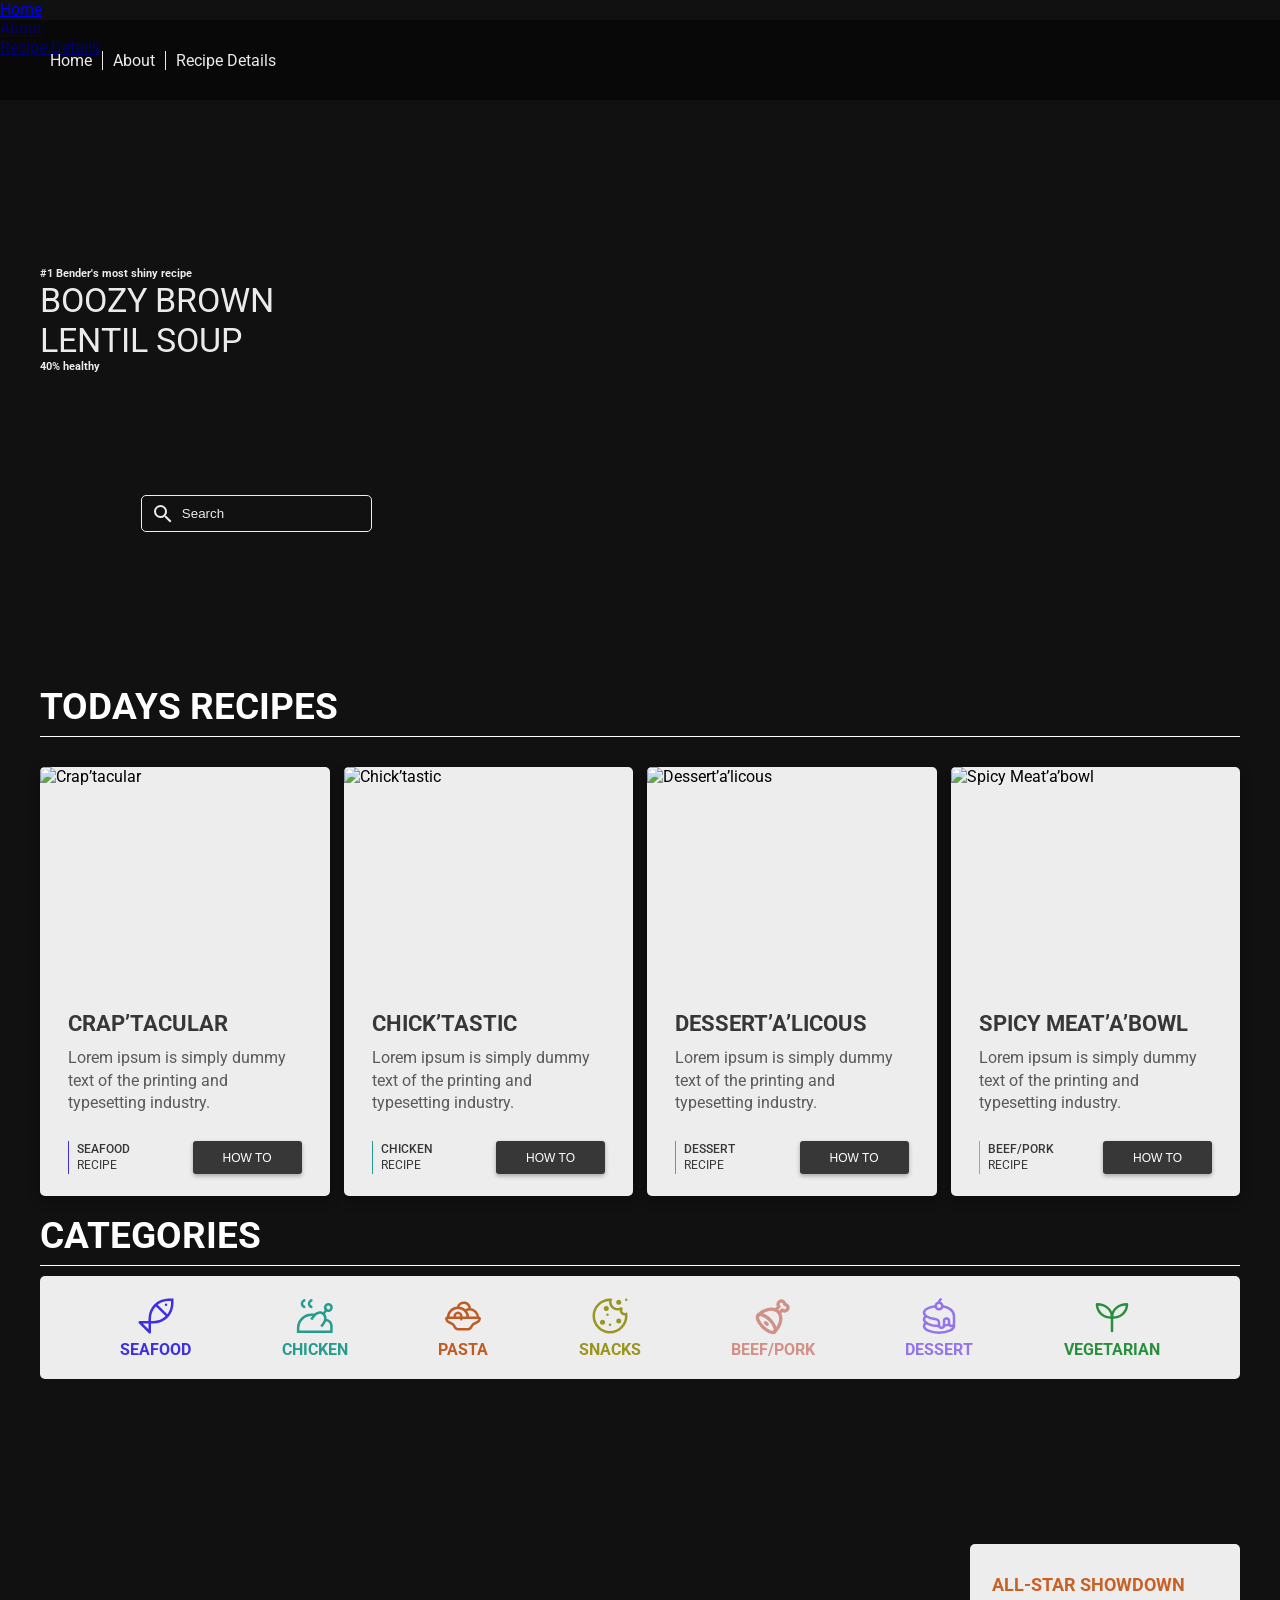
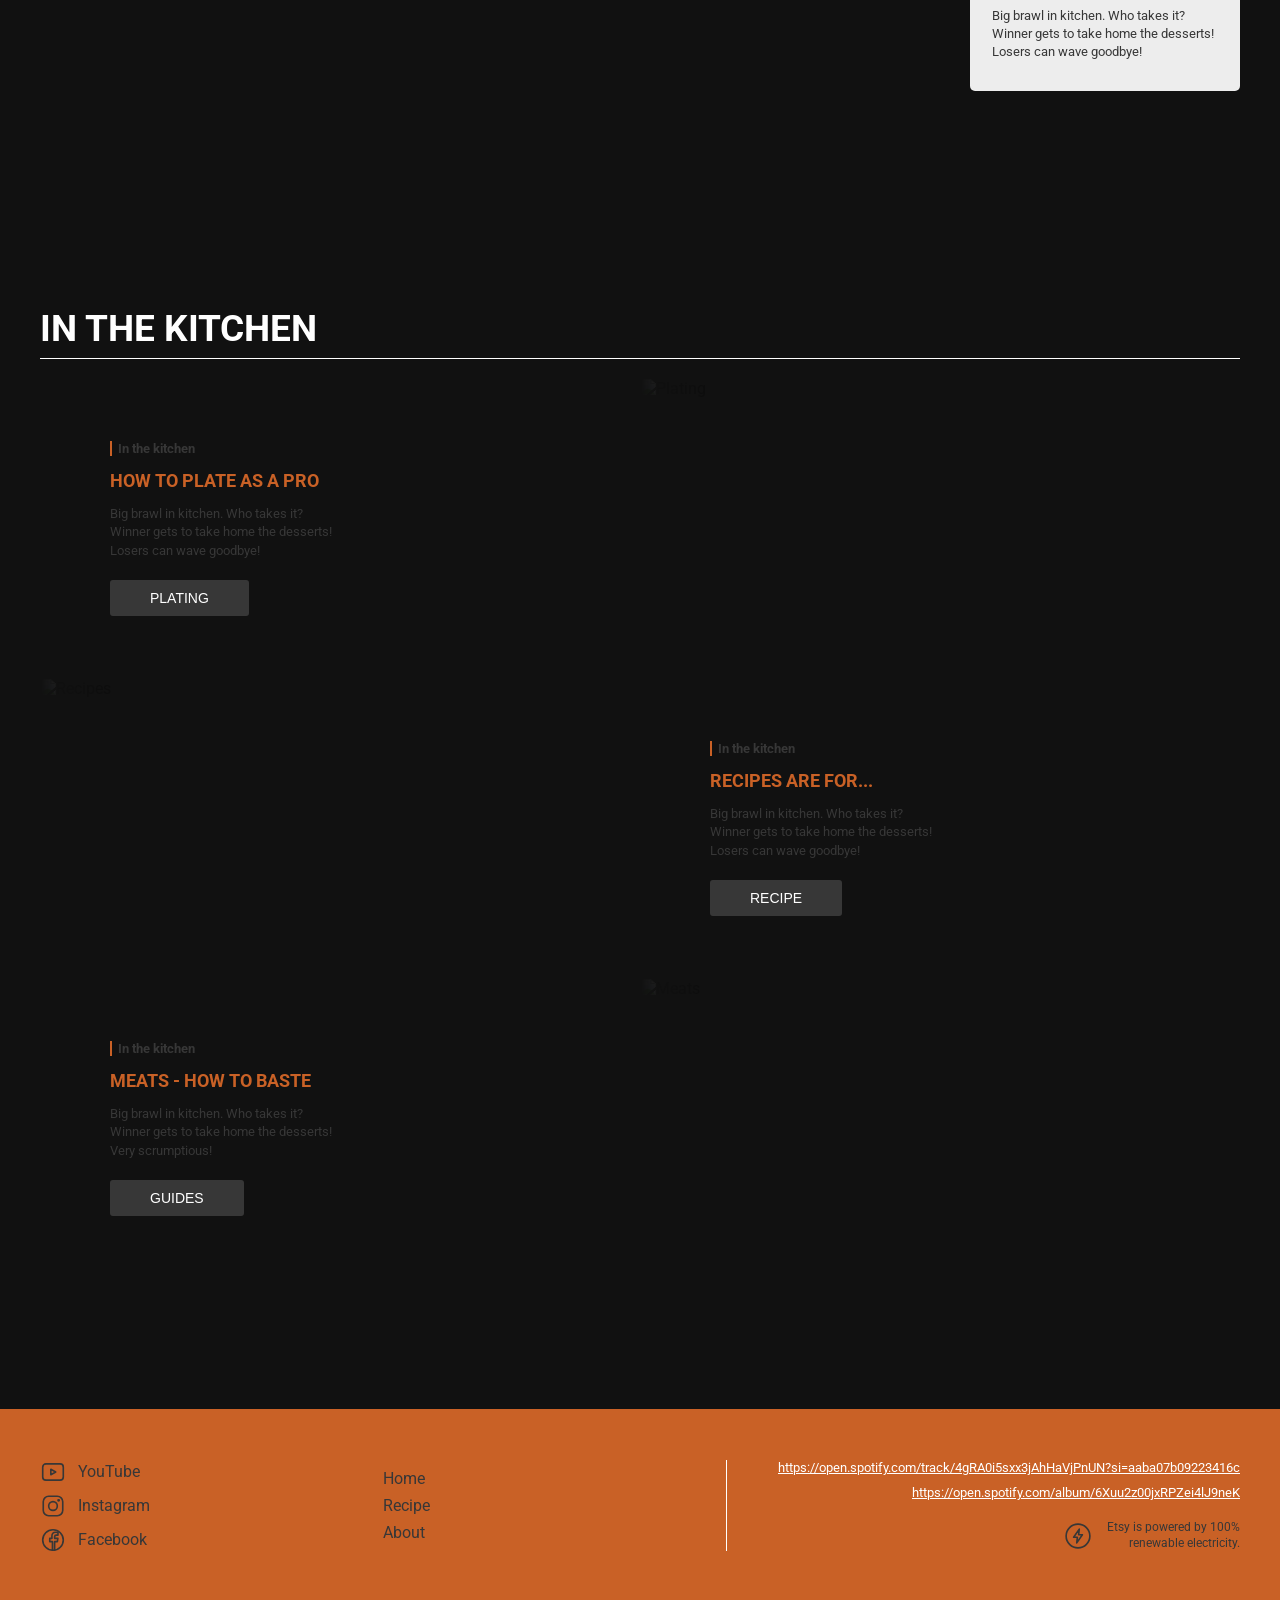
==== index222.html @ 5c8c4ebc "Initial commit" ====
<!doctype html>
<html lang="en">

<head>
  <meta charset="UTF-8" />
  <meta name="viewport" content="width=device-width, initial-scale=1.0" />
  <title>Recipes</title>
  <link rel="stylesheet" href="css/style.css" />
</head>

<body>
  <div class="container">
    <!-- Navigation -->
    <nav class="navigation">
      <div class="menu-container">
        <ul>
          <li><a href="/" class="menu-item">Home</a></li>
          <li><a href="#" class="menu-item">About</a></li>
          <li><a href="recipe-details.html" class="menu-item">Recipe Details</a></li>
        </ul>
      </div>
      <div class="hamburger-menu">
        <span class="iconify"data-icon="fa-solid:bars" ></span>
      </div>
    </nav>
    <div class="mobile-menu">
      <ul>
        <li><a href="/" class="menu-item">Home</a></li>
        <li><a href="#" class="menu-item">About</a></li>
        <li><a href="recipe-details.html" class="menu-item">Recipe Details</a></li>
      </ul>
    </div>

    <!-- Hero -->
    <section class="hero">
      <div class="hero-container">
        <div class="hero-text">
          <h6>#1 Bender's most shiny recipe</h6>
          <h4>Boozy brown</h4>
          <h4>Lentil Soup</h4>
          <h6>40% healthy</h6>
        </div>
        <div class="hero-search">
          <div class="search-box">
            <span class="search-icon">
              <svg xmlns="http://www.w3.org/2000/svg" width="1em" height="1em" viewBox="0 0 24 24">
                <path d="M0 0h24v24H0z" fill="none" />
                <path fill="currentColor"
                  d="M9.5 3A6.5 6.5 0 0 1 16 9.5c0 1.61-.59 3.09-1.56 4.23l.27.27h.79l5 5l-1.5 1.5l-5-5v-.79l-.27-.27A6.52 6.52 0 0 1 9.5 16A6.5 6.5 0 0 1 3 9.5A6.5 6.5 0 0 1 9.5 3m0 2C7 5 5 7 5 9.5S7 14 9.5 14S14 12 14 9.5S12 5 9.5 5" />
              </svg>
            </span>
            <input type="text" class="search-input" placeholder="Search" />
          </div>
        </div>
      </div>
    </section>

    <!-- Today's recipes -->
    <section class="todays-recipes">
      <div class="todays_recipes_headline">Todays Recipes</div>
      <div class="todays_recipes_content">

        <div class="todays_recipes_content_block">
          <div class="todays_recipes_content_block_image">
            <img src="https://picsum.photos/id/1080/600/440" alt="Crap’tacular" />
          </div>
          <div class="todays_recipes_content_block_text">
            <div class="todays_recipes_content_block_text_top">
              <h5>Crap’tacular</h5>
              <p>Lorem ipsum is simply dummy text of the printing and typesetting industry.</p>
            </div>
            <div data-category="Seafood" class="todays_recipes_content_bottom_area">
              <div class="todays_recipes_content_bottom_area_left">
                <p data-category="Seafood">Seafood</p>
                <p>Recipe</p>
              </div>
              <div class="todays_recipes_content_bottom_area_right">
                <button><a href="#">How to</a></button>
              </div>
            </div>
          </div>
        </div>

        <div class="todays_recipes_content_block">
          <div class="todays_recipes_content_block_image">
            <img src="https://picsum.photos/id/292/600/440" alt="Chick’tastic" />
          </div>
          <div class="todays_recipes_content_block_text">
            <div class="todays_recipes_content_block_text_top">
              <h5>Chick’tastic</h5>
              <p>Lorem ipsum is simply dummy text of the printing and typesetting industry.</p>
            </div>
            <div data-category="Chicken" class="todays_recipes_content_bottom_area">
              <div class="todays_recipes_content_bottom_area_left">
                <p data-category="Chicken">Chicken</p>
                <p>Recipe</p>
              </div>
              <div class="todays_recipes_content_bottom_area_right">
                <button><a href="#">How to</a></button>
              </div>
            </div>
          </div>
        </div><div class="todays_recipes_content_block">
          <div class="todays_recipes_content_block_image">
            <img src="https://picsum.photos/id/312/600/440" alt="Dessert’a’licous" />
          </div>
          <div class="todays_recipes_content_block_text">
            <div class="todays_recipes_content_block_text_top">
              <h5>Dessert’a’licous</h5>
              <p>Lorem ipsum is simply dummy text of the printing and typesetting industry.</p>
            </div>
            <div data-category="Dessert" class="todays_recipes_content_bottom_area">
              <div class="todays_recipes_content_bottom_area_left">
                <p data-category="Dessert">Dessert</p>
                <p>Recipe</p>
              </div>
              <div class="todays_recipes_content_bottom_area_right">
                <button><a href="#">How to</a></button>
              </div>
            </div>
          </div>
        </div>

        <div class="todays_recipes_content_block">
          <div class="todays_recipes_content_block_image">
            <img src="https://picsum.photos/id/493/600/440" alt="Spicy Meat’a’bowl" />
          </div>
          <div class="todays_recipes_content_block_text">
            <div class="todays_recipes_content_block_text_top">
              <h5>Spicy Meat’a’bowl</h5>
              <p>Lorem ipsum is simply dummy text of the printing and typesetting industry.</p>
            </div>
            <div data-category="Beef/pork" class="todays_recipes_content_bottom_area">
              <div class="todays_recipes_content_bottom_area_left">
                <p data-category="Beef/pork">Beef/pork</p>
                <p>Recipe</p>
              </div>
              <div class="todays_recipes_content_bottom_area_right">
                <button><a href="#">How to</a></button>
              </div>
            </div>
          </div>
        </div>

      </div>
    </section>

    <!-- Categories section -->
    <section class="categories">
      <div class="todays_recipes_headline">Categories</div>
      <div class="categories_content">

        <div class="categories_content_block">
          <span data-category="Seafood" class="iconify">
            <svg xmlns="http://www.w3.org/2000/svg" width="1em" height="1em" viewBox="0 0 32 32">
              <path d="M0 0h32v32H0z" fill="none" />
              <circle cx="24" cy="7" r="1" fill="currentColor" />
              <path fill="currentColor"
                d="M26 2a16.02 16.02 0 0 0-16 16v2H3a1 1 0 0 0-.707 1.707l8 8A1 1 0 0 0 12 29v-7h2A16.02 16.02 0 0 0 30 6V2ZM10 26.586L5.414 22H10ZM12 20v-2a13.94 13.94 0 0 1 3.908-9.678l7.77 7.77A13.94 13.94 0 0 1 14 20ZM28 6a13.9 13.9 0 0 1-2.98 8.606L17.395 6.98A13.9 13.9 0 0 1 26 4h2Z" />
            </svg>
          </span>
          <p data-category="Seafood">Seafood</p>
        </div>

        <div class="categories_content_block">
          <span data-category="Chicken" class="iconify">
            <svg xmlns="http://www.w3.org/2000/svg" width="1em" height="1em" viewBox="0 0 24 24">
              <path d="M0 0h24v24H0z" fill="none" />
              <g fill="none" stroke="currentColor" stroke-width="1.5">
                <path stroke-linecap="square" d="M18.123 7.08a1.911 1.911 0 1 0 3.8-.408a1.911 1.911 0 1 0-3.8.408" />
                <path d="M18.154 14.337a3.707 3.707 0 0 1 3.707 3.707v3.347H1.873v-2.087a8 8 0 0 1 8-8h1.957" />
                <path stroke-linecap="square"
                  d="m10.198 13.496l1.235-1.615c1.392-1.902 3.833-2.482 5.454-1.296c1.62 1.185 1.806 3.688.415 5.59l-1.097 1.558m2.643-9.378l-1.756 2.298" />
                <path d="M6.161 6.608a2 2 0 1 1 0-4m4.264 4a2 2 0 0 1 0-4" />
              </g>
            </svg>
          </span>
          <p data-category="Chicken">Chicken</p>
        </div><div class="categories_content_block">
          <span data-category="Pasta" class="iconify">
            <svg xmlns="http://www.w3.org/2000/svg" width="1em" height="1em" viewBox="0 0 24 24">
              <path d="M0 0h24v24H0z" fill="none" />
              <g fill="none" stroke="currentColor" stroke-linecap="round" stroke-linejoin="round" stroke-width="1.5">
                <path
                  d="M21.292 13H2.708c-1.52 0-.224 2.238.461 2.581l2.361 1.181c.236.119.354.178.452.264c.878.776 1.038 2.143 2.148 2.737c.442.237.965.237 2.012.237h3.716c1.047 0 1.57 0 2.012-.237c1.11-.594 1.27-1.961 2.148-2.737c.098-.086.216-.145.452-.264l2.36-1.181c.686-.343 1.981-2.581.462-2.581" />
                <path d="M15 13a6 6 0 0 0-12 0" />
                <path
                  d="M21 13c0-2.761-2.225-5-4.97-5c-.924 0-1.789.254-2.53.696M7 12.222C7 10.995 7.895 10 9 10s2 .995 2 2.222V14M9 6.556c.431-1.766 2.328-2.874 4.237-2.475c1.909.4 3.106 2.154 2.675 3.919" />
              </g>
            </svg>
          </span>
          <p data-category="Pasta">Pasta</p>
        </div>

        <div class="categories_content_block">
          <span data-category="Snacks" class="iconify">
            <svg xmlns="http://www.w3.org/2000/svg" width="1em" height="1em" viewBox="0 0 32 32">
              <path d="M0 0h32v32H0z" fill="none" />
              <circle cx="10" cy="21" r="2" fill="currentColor" />
              <circle cx="23" cy="20" r="2" fill="currentColor" />
              <circle cx="13" cy="10" r="2" fill="currentColor" />
              <circle cx="14" cy="15" r="1" fill="currentColor" />
              <circle cx="23" cy="5" r="2" fill="currentColor" />
              <circle cx="29" cy="3" r="1" fill="currentColor" />
              <circle cx="16" cy="23" r="1" fill="currentColor" />
              <path fill="currentColor"
                d="M16 30C8.3 30 2 23.7 2 16S8.3 2 16 2h.3l1.4.1l-.3 1.2c-.1.4-.2.9-.2 1.3c0 2.8 2.2 5 5 5c1 0 2-.3 2.9-.9l1.3 1.5c-.4.4-.6.9-.6 1.4c0 1.3 1.3 2.4 2.7 1.9l1.2-.5l.2 1.3c.1.6.1 1.2.1 1.7c0 7.7-6.3 14-14 14m-.7-26C9 4.4 4 9.6 4 16c0 6.6 5.4 12 12 12s12-5.4 12-12v-.4c-2.3.1-4.2-1.7-4.2-4v-.2c-.5.1-1 .2-1.6.2c-3.9 0-7-3.1-7-7c0-.2 0-.4.1-.6" />
            </svg>
          </span>
          <p data-category="Snacks">Snacks</p>
        </div>

        <div class="categories_content_block">
          <span data-category="Beef/pork" class="iconify">
            <svg xmlns="http://www.w3.org/2000/svg" width="1em" height="1em" viewBox="0 0 24 24">
              <path d="M0 0h24v24H0z" fill="none" />
              <g fill="none" stroke="currentColor" stroke-linecap="round" stroke-linejoin="round" stroke-width="2">
                <path
                  d="m13.62 8.382l1.966-1.967A2 2 0 1 1 19 5a2 2 0 1 1-1.413 3.414l-1.82 1.821m-9.863 8.361c2.733 2.734 5.9 4 7.07 2.829c1.172-1.172-.094-4.338-2.828-7.071c-2.733-2.734-5.9-4-7.07-2.829c-1.172 1.172.094 4.338 2.828 7.071M7.5 16l1 1" />
                <path d="M12.975 21.425c3.905-3.906 4.855-9.288 2.121-12.021c-2.733-2.734-8.115-1.784-12.02 2.121" />
              </g>
            </svg>
          </span>
          <p data-category="Beef/pork">Beef/pork</p>
        </div><div class="categories_content_block">
          <span data-category="Dessert" class="iconify">
            <svg xmlns="http://www.w3.org/2000/svg" width="1em" height="1em" viewBox="0 0 24 24">
              <path d="M0 0h24v24H0z" fill="none" />
              <g fill="none" stroke="currentColor" stroke-linecap="round" stroke-linejoin="round" stroke-width="1.5">
                <circle cx="12" cy="6" r="2" />
                <path d="M12 18c-4.97 0-9-1.79-9-4c0-.729.438-1.412 1.204-2m13.75 5c-.856.335-1.856.6-2.954.772" />
                <path d="M20.93 17.5q.07.245.07.5c0 2.21-4.03 4-9 4s-9-1.79-9-4c0-.729.438-1.412 1.204-2" />
                <path
                  d="M14 6.099C18.008 6.503 21 9 21 12v4.5a1.5 1.5 0 0 1-3 0V15a1.5 1.5 0 0 0-3 0v2.5a1.5 1.5 0 0 1-3 0v-1c0-.505 0-.758-.033-.935c-.145-.796-.59-1.303-1.361-1.548c-.173-.054-.482-.094-1.1-.173C5.748 13.364 3 11.824 3 10c0-1.904 2.992-3.497 7-3.901M13 2c-.333.167-1 .8-1 2" />
              </g>
            </svg>
          </span>
          <p data-category="Dessert">Dessert</p>
        </div>

        <div class="categories_content_block">
          <span data-category="Vegetarian" class="iconify">
            <svg xmlns="http://www.w3.org/2000/svg" width="1em" height="1em" viewBox="0 0 24 24">
              <path d="M0 0h24v24H0z" fill="none" />
              <g fill="none" stroke="currentColor" stroke-linecap="round" stroke-linejoin="round" stroke-width="1.5">
                <path d="M12 21v-8" />
                <path d="M12 13c0 -5 -4 -8 -9 -8 0 5 4 8 9 8" />
                <path d="M12 13c0 -5 4 -8 9 -8 0 5 -4 8 -9 8" />
              </g>
            </svg>
          </span>
          <p data-category="Vegetarian">Vegetarian</p>
        </div>

      </div>
    </section>

    <!-- Image section -->
    <section class="image-section">
      <div class="image_section_controller">
        <div class="image_section_box">
          <h4>All-Star Showdown</h4>
          <p>Big brawl in kitchen. Who takes it?<br />
            Winner gets to take home the desserts!<br />
            Losers can wave goodbye!</p>
        </div>
      </div>
    </section>

    <!-- Content area -->
    <section class="content-area">
      <div class="todays_recipes_headline">In the kitchen</div>

      <div class="kitchen_row">
        <div class="kitchen_text">
          <span class="kitchen_label">In the kitchen</span>
          <h3>How to plate as a pro</h3>
          <p>Big brawl in kitchen. Who takes it?<br />
            Winner gets to take home the desserts!<br />
            Losers can wave goodbye!</p>
          <button class="kitchen_button"><a href="#">Plating</a></button>
        </div>
        <div class="kitchen_image">
          <img src="https://picsum.photos/id/292/600/400" alt="Plating" />
        </div>
      </div>

      <div class="kitchen_row reverse">
        <div class="kitchen_text">
          <span class="kitchen_label">In the kitchen</span>
          <h3>Recipes are for...</h3>
          <p>Big brawl in kitchen. Who takes it?<br />
            Winner gets to take home the desserts!<br />
            Losers can wave goodbye!</p>
          <button class="kitchen_button"><a href="#">Recipe</a></button>
        </div>
        <div class="kitchen_image">
          <img src="https://picsum.photos/id/312/600/400" alt="Recipes" />
        </div>
      </div>

      <div class="kitchen_row">
        <div class="kitchen_text">
          <span class="kitchen_label">In the kitchen</span>
          <h3>Meats - how to baste</h3>
          <p>Big brawl in kitchen. Who takes it?<br />
            Winner gets to take home the desserts!<br />
            Very scrumptious!</p>
          <button class="kitchen_button"><a href="#">Guides</a></button>
        </div>
        <div class="kitchen_image">
          <img src="https://picsum.photos/id/493/600/400" alt="Meats" />
        </div>
      </div>
    </section>

    <!-- Footer -->
<footer class="footer">
  <div class="footer_container"><ul class="footer_social">
      <li>
        <a href="#">
          <svg xmlns="http://www.w3.org/2000/svg" width="26" height="26" viewBox="0 0 24 24" fill="none" stroke="currentColor" stroke-width="1.5" stroke-linecap="round" stroke-linejoin="round">
            <rect x="2.5" y="4.5" width="19" height="15" rx="3" />
            <path d="M10 9.5v5l4.5-2.5z" />
          </svg>
          <span>YouTube</span>
        </a>
      </li>
      <li>
        <a href="#">
          <svg xmlns="http://www.w3.org/2000/svg" width="26" height="26" viewBox="0 0 24 24" fill="none" stroke="currentColor" stroke-width="1.5" stroke-linecap="round" stroke-linejoin="round">
            <rect x="3" y="3" width="18" height="18" rx="5" />
            <circle cx="12" cy="12" r="4" />
            <circle cx="17.2" cy="6.8" r="0.6" fill="currentColor" />
          </svg>
          <span>Instagram</span>
        </a>
      </li>
      <li>
        <a href="#">
          <svg xmlns="http://www.w3.org/2000/svg" width="26" height="26" viewBox="0 0 24 24" fill="none" stroke="currentColor" stroke-width="1.5" stroke-linecap="round" stroke-linejoin="round">
            <circle cx="12" cy="12" r="9.5" />
            <path d="M13.5 21.5v-8h2.5l.5-3h-3V9c0-.9.4-1.5 1.5-1.5h1.6V5c-.4-.1-1.300-.2-2.200-.2c-2.200 0-3.400 1.300-3.400 3.600v2.100H9v3h2.500v8" />
          </svg>
          <span>Facebook</span>
        </a>
      </li>
    </ul>

    <ul class="footer_nav">
      <li><a href="#">Home</a></li>
      <li><a href="#">Recipe</a></li>
      <li><a href="#">About</a></li>
    </ul>

    <div class="footer_info">
      <a href="https://open.spotify.com/track/4gRA0i5sxx3jAhHaVjPnUN?si=aaba07b09223416c">https://open.spotify.com/track/4gRA0i5sxx3jAhHaVjPnUN?si=aaba07b09223416c</a>
      <a href="https://open.spotify.com/album/6Xuu2z00jxRPZei4lJ9neK">https://open.spotify.com/album/6Xuu2z00jxRPZei4lJ9neK</a>

      <div class="footer_note">
        <svg xmlns="http://www.w3.org/2000/svg" width="30" height="30" viewBox="0 0 24 24" fill="none" stroke="currentColor" stroke-width="1.3" stroke-linecap="round" stroke-linejoin="round">
          <circle cx="12" cy="12" r="9.5" />
          <path d="M13 6.500L8.500 13h3l-.5 4.500L15.500 11h-3z" />
        </svg>
        <p>Etsy is powered by 100%<br />renewable electricity.</p>
      </div>
    </div>

  </div>
</footer>
  </div>
</body>

</html>
---- css/style.css ----
/* Roboto Font */
@import url('https://fonts.googleapis.com/css2?family=Inter:ital,opsz,wght@0,14..32,100..900;1,14..32,100..900&family=Roboto:ital,wght@0,100..900;1,100..900&display=swap');

:root {
    /* Dimensions */
    --width-full: 100%;
    --width-12col: 1200px;

    /* Grid settings */
    --grid-gap: 10px;
    --padding-default: 20px;

    /* Colors */
    --bg-color-nav: #00000088;
    --bg-color-light: #ededed;
    --bg-color-dark: #111;
    --primary-color: #C96126;
    --color-white: #fff;
    --color-dark: #373737;
    --color-light: #ebebeb;

    /* Color swatch categories */
    --category-seafood: #3e30e2;
    --category-chicken: #249c8e;
    --category-meats: #d09189;
    --category-veg: #298f3f;
    --category-misc: #9a951e;
    --category-pasta: #bf5b23;
    --category-deserts: #9374eb;
}

/* data-category attributes */
div[data-category="Seafood"] { border-left: 1px solid var(--category-seafood); }
p[data-category="Seafood"], span[data-category="Seafood"] { color: var(--category-seafood); }

div[data-category="Chicken"] { border-left: 1px solid var(--category-chicken); }
p[data-category="Chicken"], span[data-category="Chicken"] { color: var(--category-chicken); }

div[data-category="Pasta"] { border-left: 1px solid var(--category-pasta); }
p[data-category="Pasta"], span[data-category="Pasta"] { color: var(--category-pasta); }

div[data-category="Snacks"] { border-left: 1px solid var(--category-misc); }
p[data-category="Snacks"], span[data-category="Snacks"] { color: var(--category-misc); }

div[data-category="Beef/pork"] { border-left: 1px solid var(--category-meats); }
p[data-category="Beef/pork"], span[data-category="Beef/pork"] { color: var(--category-meats); }

div[data-category="Dessert"] { border-left: 1px solid var(--category-deserts); }
p[data-category="Dessert"], span[data-category="Dessert"] { color: var(--category-deserts); }

div[data-category="Vegetarian"] { border-left: 1px solid var(--category-veg); }
p[data-category="Vegetarian"], span[data-category="Vegetarian"] { color: var(--category-veg); }

* {
    margin: 0;
    padding: 0;
    box-sizing: border-box;
}

body {
    background-color: var(--bg-color-dark);
    width: var(--width-full);
    font-family: "Roboto", sans-serif;
    height: 100%;
    position: relative;
}

.container {
    display: grid;
    width: var(--width-full);
    grid-template-rows: auto;
    gap: var(--grid-gap);
}

.navigation,
.hero,
.image-section,
.footer {
    width: var(--width-full);
}

.todays-recipes,
.categories,
.content-area {
    width: var(--width-12col);
    margin: 0 auto;
}
 
.hamburger-menu {
    display: none;
    cursor: pointer;
    font-size: 24px;
    color: var(--color-light);
}

.navigation.fixed {
    position: fixed;
    top: 0;
    width: 100%;
    z-index: 1000;
}


/* Navigation */
.navigation {
    display: flex;
    width: var(--width-full);
    height: 80px;
    background-color: var(--bg-color-nav);
    padding: 20px;
    justify-content: center;
    align-items: center;
    position: absolute;
    top: 20px;
    left: 0;
    z-index: 10;
}

/* For floaty later JS */
.navigation.fixed {
    position: fixed;
    top: 0;
    width: 100%;
    z-index: 1000;
}

.menu-container { width: var(--width-12col); }
.menu-container ul { display: flex; }
.menu-container ul li { list-style-type: none; }

.menu-container a {
    padding: 0 10px;
    text-decoration: none;
    color: var(--color-light);
    border-right: 1px solid var(--color-light);
}

.menu-container a:hover { color: var(--primary-color); }
.menu-container li:last-child a { border-right: none; }

/* Hero Section */
.hero {
    display: flex;
    width: var(--width-full);
    justify-content: center;
    color: var(--color-light);
    position: relative;
    top: 0;
    min-height: 600px;
    height: auto;
    margin: 0;
    background-image: url("https://picsum.photos/1920/800");
    background-size: cover;
    background-position: center;
}

.hero-container {
    width: var(--width-12col);
    height: 100%;
    display: grid;
    grid-template-columns: repeat(12, 1fr);
    grid-template-rows: auto auto auto;
    gap: var(--grid-gap);
}

.hero-text {
    grid-column: 1 / span 4;
    grid-row: 1;
    margin-top: 200px;
}.hero-text h4,
.hero-text h6 {
    padding: 0;
    margin: 0;
}

.hero-text h4 {
    font-weight: 400;
    font-size: 34px;
    text-transform: uppercase;
}

.hero-search {
    grid-column: 2 / span 3;
    grid-row: 2;
    margin-top: 50px;
}

.search-box {
    position: relative;
    display: flex;
    align-items: center;
}

.search-input {
    background-color: transparent;
    padding: 10px 20px 10px 40px;
    border-radius: 5px;
    border: 1px solid var(--bg-color-light);
    outline: none;
    color: var(--color-light);
}

.search-input::placeholder { color: var(--color-light); }

.search-icon {
    position: absolute;
    left: 10px;
    font-size: 24px;
    display: flex;
    align-items: center;
}

/* Today's Recipes */
.todays-recipes {
    height: fit-content;
    width: var(--width-12col);
    display: grid;
    grid-template-columns: 1fr;
    gap: 30px;
}

/* Заголовок секції (рівно по лівому краю, без зсуву) */
.todays_recipes_headline {
    height: 60px;
    color: var(--color-white);
    border-bottom: 1px solid var(--color-white);
    display: flex;
    align-items: center;
    font-size: 37px;
    text-transform: uppercase;
    font-weight: 700;
    margin-left: 0;
}

.todays_recipes_content {
    display: grid;
    grid-template-columns: repeat(4, 1fr);
    gap: 14px;
    width: 100%;
}

/* Картка */
.todays_recipes_content_block {
    background-color: var(--bg-color-light);
    border-radius: 5px;
    display: flex;
    flex-direction: column;
    overflow: hidden;
    box-shadow: 0 4px 12px rgba(0, 0, 0, 0.35);
    transition: transform 0.3s, box-shadow 0.3s;
}

.todays_recipes_content_block:hover {
    transform: translateY(-6px);
    box-shadow: 0 10px 24px rgba(0, 0, 0, 0.5);
}

/* Картинка: плавне наближення при наведенні */
.todays_recipes_content_block_image {
    height: 220px;
    overflow: hidden;
}

.todays_recipes_content_block_image img {
    display: block;
    width: 100%;
    height: 100%;
    object-fit: cover;
    transition: transform 0.5s;
}

.todays_recipes_content_block:hover .todays_recipes_content_block_image img {
    transform: scale(1.08);
}

.todays_recipes_content_block_text {
    padding: 24px 28px 22px;
    color: var(--color-dark);
    display: flex;
    flex-direction: column;
    justify-content: space-between;
    gap: 26px;
    flex: 1;
}

.todays_recipes_content_block_text h5 {
    font-size: 22px;
    font-weight: 700;
    margin-bottom: 10px;
    text-transform: uppercase;
    line-height: 1.2;
}

.todays_recipes_content_block_text_top p {
    font-size: 16px;
    line-height: 1.4;
    color: #5a5a5a;
}

/* Низ картки: категорія зліва, кнопка справа */
.todays_recipes_content_bottom_area {
    display: flex;
    justify-content: space-between;
    align-items: center;
    padding-left: 8px;
}

.todays_recipes_content_bottom_area_left {
    display: flex;
    flex-direction: column;
    gap: 2px;
}

.todays_recipes_content_bottom_area_left p {
    font-size: 12px;
    font-weight: 400;
    text-transform: uppercase;
    color: var(--color-dark);
}

.todays_recipes_content_bottom_area_left p[data-category] { font-weight: 500; }

.todays_recipes_content_bottom_area_right button {
    background-color: var(--color-dark);
    border: none;
    border-radius: 3px;
    padding: 9px 30px;
    cursor: pointer;
    box-shadow: 0 2px 4px rgba(0, 0, 0, 0.3);
}

.todays_recipes_content_bottom_area_right button a {
    color: var(--color-white);
    text-decoration: none;
    text-transform: uppercase;
    font-size: 12px;
    transition: 0.3s;
}

.todays_recipes_content_bottom_area_right button a:hover { color: var(--primary-color); }

/* Categories */
.categories { width: var(--width-12col); }

.categories_content {
    display: flex;
    background-color: var(--bg-color-light);
    gap: var(--grid-gap);
    padding: 20px 0;
    border-radius: 5px;
    margin: 10px auto;
    justify-content: space-evenly;
}.categories_content_block {
    display: flex;
    justify-content: center;
    align-items: center;
    font-size: 16px;
    font-weight: 700;
    text-transform: uppercase;
    flex-direction: column;
}

.categories_content_block svg { font-size: 40px; }

/* Image section */
.image-section {
    position: relative;
    width: var(--width-full);
    height: 450px;
    display: flex;
    justify-content: center;
    background-image: url("https://picsum.photos/1920/400");
    background-size: cover;
    background-position: center;
    clip-path: polygon(0 0, 100% 19%, 100% 100%, 0% 100%);
}

.image_section_controller {
    position: relative;
    width: var(--width-12col);
    height: 100%;
}

.image_section_box {
    position: absolute;
    right: 0;
    top: 145px;
    width: 270px;
    padding: 30px 22px;
    background-color: var(--bg-color-light);
    color: var(--color-dark);
    border-radius: 5px;
}

.image_section_box h4 {
    color: var(--primary-color);
    font-size: 18px;
    text-transform: uppercase;
    margin-bottom: 12px;
}

.image_section_box p {
    font-size: 13px;
    line-height: 1.4;
}

/* Content area: "In the kitchen" */
.content-area {
    display: grid;
    gap: 0;
    padding: 40px 0 80px;
    margin-bottom: 40px;
}

.content-area .todays_recipes_headline {
    margin-left: 0;
    margin-bottom: 20px;
}

.kitchen_row {
    display: grid;
    grid-template-columns: 1fr 1fr;
    min-height: 300px;
}

.kitchen_row.reverse .kitchen_image { order: -1; }

.kitchen_text {
    background-color: none;
    color: var(--color-dark);
    padding: 40px 70px;
    display: flex;
    flex-direction: column;
    justify-content: center;
    align-items: flex-start;
}

.kitchen_image {
 /*    margin-left:-100px; */
 width: 100%;
  max-width: 600px;
  overflow: hidden;
}

.kitchen_image img {
  width: 100%;
  height: auto;
  display: block;

  /* Feather effect on the left side / Ефект танення з лівого боку */
  -webkit-mask-image: linear-gradient(to right, transparent 0%, black 50%);
  mask-image: linear-gradient(to right, transparent 0%, black 50%);
}

.kitchen_label {
    font-size: 13px;
    font-weight: 700;
    border-left: 2px solid var(--primary-color);
    padding-left: 6px;
    margin-bottom: 14px;
}

.kitchen_text h3 {
    color: var(--primary-color);
    font-size: 18px;
    text-transform: uppercase;
    margin-bottom: 14px;
}

.kitchen_text p {
    font-size: 13px;
    line-height: 1.4;
    margin-bottom: 20px;
}

.kitchen_button {
    background-color: var(--color-dark);
    border: none;
    border-radius: 3px;
    padding: 10px 40px;
    cursor: pointer;
}

.kitchen_button a {
    color: var(--color-white);
    text-decoration: none;
    text-transform: uppercase;
    font-size: 14px;
    transition: 0.3s;
}

.kitchen_button a:hover { color: var(--primary-color); }

.kitchen_image { overflow: hidden; }

.kitchen_image img {
    width: 100%;
    height: 100%;
    object-fit: cover;
    display: block;
}

/* Footer */
.footer {
    width: var(--width-full);
    background-color: var(--primary-color);
    padding: 50px 0;
    color: var(--color-dark);
}

.footer_container {
    width: var(--width-12col);
    margin: 0 auto;
    display: grid;
    grid-template-columns: 1fr 1fr 1.5fr;
    align-items: center;
}

.footer_container ul {
    list-style: none;
    display: flex;
    flex-direction: column;
    gap: 8px;
}

.footer_container a {
    color: var(--color-dark);
    text-decoration: none;
    font-size: 16px;
    transition: 0.3s;
}

.footer_container a:hover {
    color: var(--color-white);
}

.footer_social a {
    display: flex;
    align-items: center;
    gap: 12px;
}

.footer_info {
    border-left: 1px solid var(--color-white);
    padding-left: 40px;
    display: flex;
    flex-direction: column;
    align-items: flex-end;
    gap: 10px;
    text-align: right;
}

.footer_info > a {
    color: var(--color-white);
    font-size: 13px;
    text-decoration: underline;
    overflow-wrap: anywhere;
}

.footer_info > a:hover {
    color: var(--color-dark);
}

.footer_note {
    display: flex;
    align-items: center;
    gap: 14px;
    margin-top: 10px;
    font-size: 12px;
    line-height: 1.3;
}

.footer_note p {
    text-align: right;
}


@media (width < 769px) {

  :root {
    --width-12col: 100%;
  }
  .mobile-menu ul {
    padding: 0;
}

.mobile-menu ul li {
    list-style: none;
    padding: 15px;
}

.mobile-menu ul li a {
    text-decoration: none;
    color: var(--color-light);
}

.mobile-menu .menu-item {
    display: block;
    padding: 15px;
    font-weight: 700;
    text-transform: uppercase;
}

  .menu-container {
    display:none;
    }
    .hamburger-menu {
      display: block;
      position: relative;
      top: 20px;
      right: 20px;
      cursor: pointer;
      z-index: 1001;
    }

.mobile-menu {
    display: block;
    position: fixed;
    top: 0;
    left: 0;
    width: 250px;
    height: 100%;
    background-color: var(--color-dark);
    transform: translateX(-100%);
    transition: transform 0.8s ease,visibility 0s 0.8s,opacity 0.8s ease;
    box-shadow: -2px 0 5px rgba(0, 0, 0, 0.5);
    z-index: 1000;
    visibility:hidden;
    opacity:0;
  }
  .mobile-menu.open {
    transform: translateX(0);
    transition: transform 0.8s ease,visibility 0s 0s,opacity 0.8s ease;
    visibility:visible;
    opacity:1;
  }

  .todays_recipes_content {
    grid-template-columns: repeat(1, 1fr);
  }


  .categories_content {
    flex-wrap: wrap;
  }

  .categories_content_block {
    width:30%;
  }

  .image-section {
    display: none;
  }
}
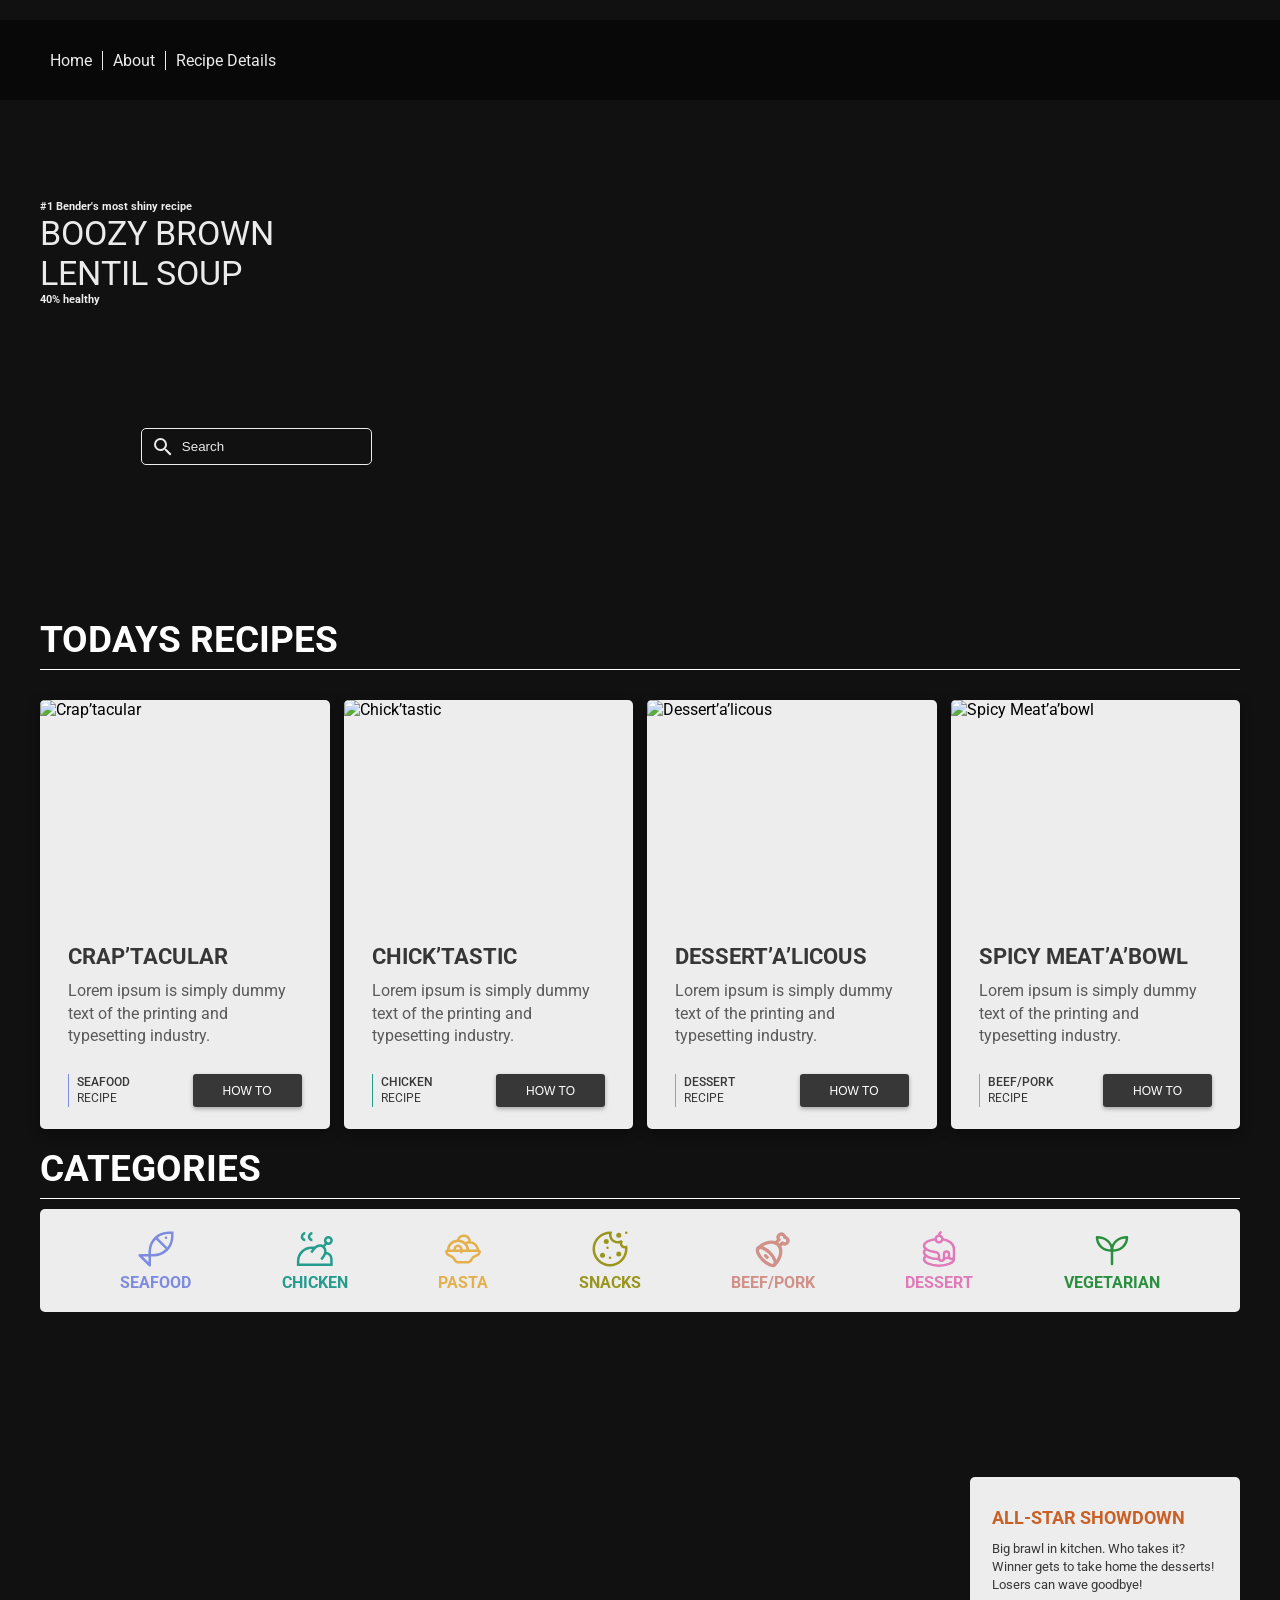
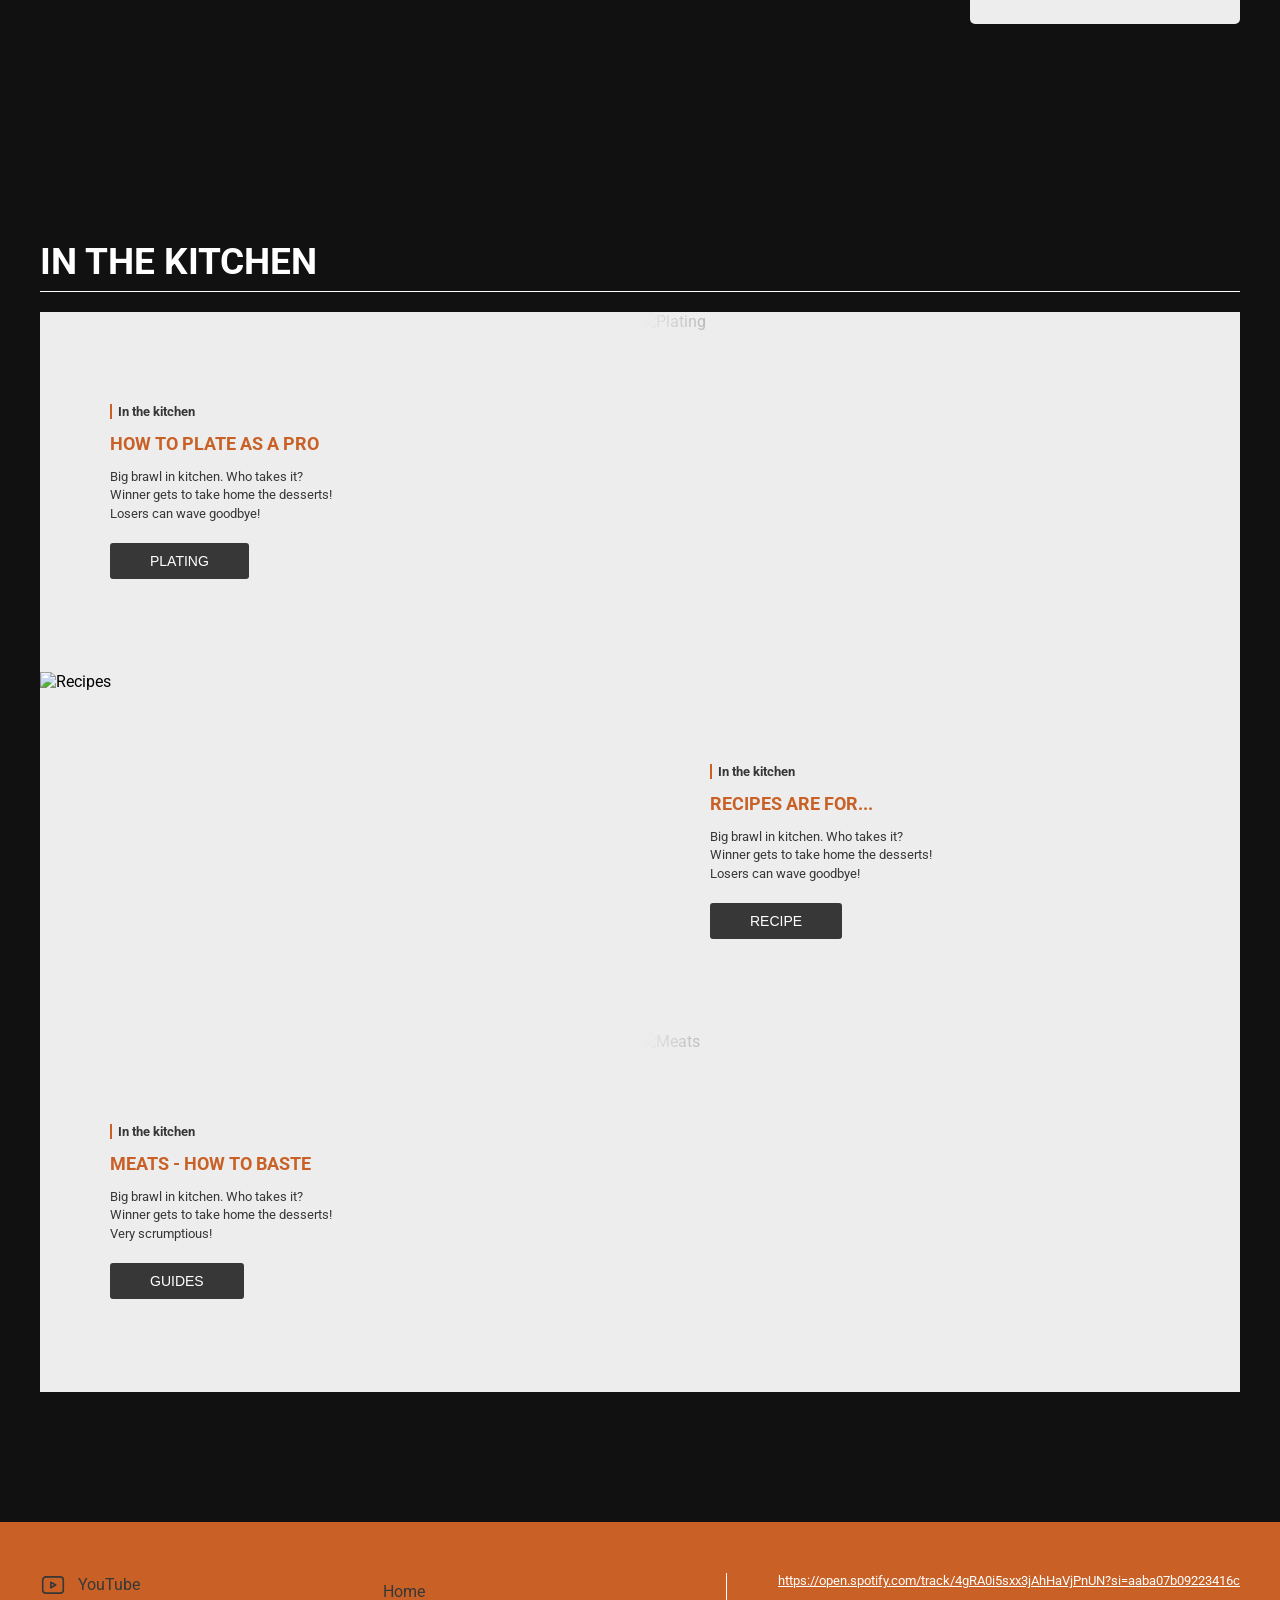
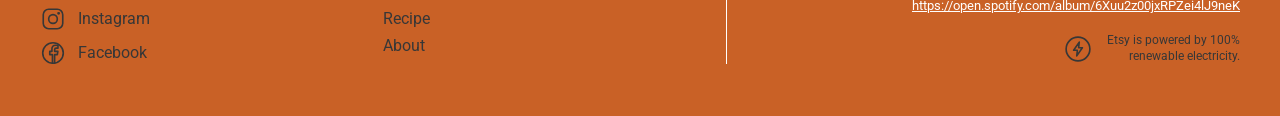
==== commit 3e24b773: "Move index222.html out of the old html folder" ====
--- a/index222.html
+++ b/index222.html
@@ -6,6 +6,7 @@
   <meta name="viewport" content="width=device-width, initial-scale=1.0" />
   <title>Recipes</title>
   <link rel="stylesheet" href="css/style.css" />
+  
 </head>
 
 <body>
@@ -82,6 +83,9 @@
         </div>
 
         <div class="todays_recipes_content_block">
+
+
+
           <div class="todays_recipes_content_block_image">
             <img src="https://picsum.photos/id/292/600/440" alt="Chick’tastic" />
           </div>
--- a/css/style.css
+++ b/css/style.css
@@ -20,13 +20,13 @@
     --color-light: #ebebeb;
 
     /* Color swatch categories */
-    --category-seafood: #3e30e2;
+    --category-seafood: #7d8be0;
     --category-chicken: #249c8e;
     --category-meats: #d09189;
     --category-veg: #298f3f;
     --category-misc: #9a951e;
-    --category-pasta: #bf5b23;
-    --category-deserts: #9374eb;
+    --category-pasta: #e3b04b;
+    --category-deserts: #e07ab8;
 }
 
 /* data-category attributes */
@@ -100,6 +100,9 @@
     z-index: 1000;
 }
 
+
+/* Мобільне меню на комп'ютері сховане (показується тільки в мобільних стилях) */
+.mobile-menu { display: none; }
 
 /* Navigation */
 .navigation {
@@ -118,6 +121,9 @@
 
 /* For floaty later JS */
 .navigation.fixed {
+    /* Суцільний фон, щоб текст під меню не просвічував і не виглядав викресленим */
+    background-color: var(--bg-color-dark);
+    border-bottom: 1px solid #333;
     position: fixed;
     top: 0;
     width: 100%;
@@ -418,15 +424,19 @@
 }
 
 .kitchen_row {
-    display: grid;
-    grid-template-columns: 1fr 1fr;
-    min-height: 300px;
-}
-
-.kitchen_row.reverse .kitchen_image { order: -1; }
+    position: relative;
+    min-height: 360px;
+    width: 100%;
+    overflow: hidden;
+    background-color: var(--bg-color-light);
+}
 
 .kitchen_text {
-    background-color: none;
+    position: relative;
+    z-index: 2;
+    width: 50%;
+    min-height: 360px;
+    background-color: var(--bg-color-light);
     color: var(--color-dark);
     padding: 40px 70px;
     display: flex;
@@ -435,21 +445,41 @@
     align-items: flex-start;
 }
 
+.kitchen_row.reverse .kitchen_text {
+    margin-left: auto;
+}
+
 .kitchen_image {
- /*    margin-left:-100px; */
- width: 100%;
-  max-width: 600px;
-  overflow: hidden;
+/*    margin-left:-100px; */
+    position: absolute;
+    top: 0;
+    right: 0;
+    width: 50%;
+    height: 100%;
+    overflow: hidden;
+    background-color: var(--bg-color-light);
+    z-index: 1;
+}
+
+.kitchen_row.reverse .kitchen_image {
+    right: auto;
+    left: 0;
 }
 
 .kitchen_image img {
-  width: 100%;
-  height: auto;
-  display: block;
-
-  /* Feather effect on the left side / Ефект танення з лівого боку */
-  -webkit-mask-image: linear-gradient(to right, transparent 0%, black 50%);
-  mask-image: linear-gradient(to right, transparent 0%, black 50%);
+    width: 100%;
+    height: 100%;
+    object-fit: cover;
+    display: block;
+
+    /* Feather effect on the left side / Ефект танення з лівого боку */
+    -webkit-mask-image: linear-gradient(to right, transparent 0%, rgb(255, 252, 252) 50%);
+    mask-image: linear-gradient(to right, transparent 0%, rgb(252, 252, 252) 50%);
+}
+
+.kitchen_row.reverse .kitchen_image img {
+    -webkit-mask-image: linear-gradient(to left, transparent 0%, rgb(255, 252, 252) 50%);
+    mask-image: linear-gradient(to left, transparent 0%, rgb(252, 252, 252) 50%);
 }
 
 .kitchen_label {
@@ -491,15 +521,6 @@
 
 .kitchen_button a:hover { color: var(--primary-color); }
 
-.kitchen_image { overflow: hidden; }
-
-.kitchen_image img {
-    width: 100%;
-    height: 100%;
-    object-fit: cover;
-    display: block;
-}
-
 /* Footer */
 .footer {
     width: var(--width-full);
@@ -575,80 +596,728 @@
 }
 
 
+/* ===== Recipe details page / Сторінка рецепта ===== */
+
+/* Усі нові секції стоять по центру, як todays-recipes */
+.recipe-top,
+.recipe-steps,
+.recipe-bonus,
+.search-top,
+.search-results {
+    width: var(--width-12col);
+    margin: 0 auto;
+    color: var(--color-light);
+}
+
+/* Верх: текст зліва, фото справа */
+.recipe-top {
+    display: grid;
+    grid-template-columns: 1fr 1fr;
+    gap: 40px;
+    align-items: center;
+    padding-top: 140px;
+}
+
+.recipe_top_text h6 {
+    color: var(--primary-color);
+    font-size: 14px;
+    font-weight: 400;
+    margin-bottom: 14px;
+}
+
+.recipe_top_text h4 {
+    font-size: 34px;
+    font-weight: 300;
+    text-transform: uppercase;
+    line-height: 1.1;
+}
+
+.recipe_top_text h4.recipe_title_bold { font-weight: 700; }
+
+/* Час, калорії, рівень */
+.recipe_info {
+    display: flex;
+    gap: 50px;
+    margin: 40px 0 30px;
+    font-size: 14px;
+}
+
+.recipe_info_item {
+    display: flex;
+    align-items: center;
+    gap: 10px;
+}
+
+.recipe_info_item svg {
+    width: 22px;
+    height: 22px;
+    color: var(--primary-color);
+}
+
+/* Інгредієнти в 2 колонки */
+.recipe_top_text h5 {
+    font-size: 14px;
+    text-transform: uppercase;
+    margin-bottom: 12px;
+}
+
+.recipe_ingredients {
+    columns: 2;
+    column-gap: 30px;
+    padding-left: 16px;
+    font-size: 13px;
+    line-height: 1.5;
+}
+
+.recipe_ingredients li {
+    margin-bottom: 6px;
+    break-inside: avoid;
+}
+
+/* Кнопки Print і Favorite */
+.recipe_buttons {
+    display: flex;
+    gap: 10px;
+    margin-top: 24px;
+}
+
+.recipe_button {
+    display: flex;
+    align-items: center;
+    gap: 8px;
+    background-color: transparent;
+    color: var(--color-white);
+    border: 1px solid var(--color-white);
+    border-radius: 4px;
+    padding: 8px 14px;
+    font-size: 13px;
+    cursor: pointer;
+    transition: 0.3s;
+}
+
+.recipe_button:hover {
+    color: var(--primary-color);
+    border-color: var(--primary-color);
+}
+
+/* Кругле фото страви */
+.recipe_top_image img {
+    display: block;
+    width: 100%;
+    max-width: 480px;
+    aspect-ratio: 1 / 1;
+    object-fit: cover;
+    border-radius: 50%;
+    margin-left: auto;
+    box-shadow: 0 10px 40px rgba(0, 0, 0, 0.6);
+}
+
+/* Інструкція: нумерований список */
+.recipe-steps { padding-top: 50px; }
+
+.recipe_steps_list {
+    margin-top: 30px;
+    padding-left: 20px;
+    max-width: 800px;
+    font-size: 14px;
+    line-height: 1.8;
+}
+
+.recipe_steps_list li {
+    margin-bottom: 22px;
+    padding-left: 6px;
+}
+
+/* Бонус: кроки з бірками + інгредієнти */
+.recipe-bonus { padding: 60px 0 80px; }
+
+.recipe_bonus_columns {
+    display: grid;
+    grid-template-columns: 3fr 2fr;
+    gap: 60px;
+}
+
+.recipe_bonus_list {
+    list-style: none;
+    margin-top: 30px;
+}
+
+.recipe_bonus_list li {
+    display: flex;
+    gap: 20px;
+    margin-bottom: 24px;
+    font-size: 14px;
+    line-height: 1.7;
+}
+
+/* Бірка STEP 1 повернута набік */
+.recipe_step_label {
+    writing-mode: vertical-rl;
+    transform: rotate(180deg);
+    color: var(--primary-color);
+    font-size: 12px;
+    text-transform: uppercase;
+    letter-spacing: 1px;
+    white-space: nowrap;
+}
+
+.recipe_bonus_ingredients {
+    list-style: none;
+    margin-top: 30px;
+    font-size: 13px;
+    line-height: 1.7;
+}
+
+/* ===== Search page / Сторінка пошуку ===== */
+
+.search-top {
+    display: grid;
+    grid-template-columns: 1fr 1fr;
+    gap: 60px;
+    align-items: start;
+    padding-top: 140px;
+    padding-bottom: 50px;
+    border-bottom: 1px solid #444;
+}
+
+.search_box_area h3 {
+    font-size: 22px;
+    font-weight: 400;
+    text-transform: uppercase;
+    margin-bottom: 10px;
+}
+
+.search_box_area .search-input { width: 100%; }
+
+.search_hint {
+    font-size: 12px;
+    margin-top: 8px;
+}
+
+/* Коробка з фільтром категорій */
+.search_filter {
+    background: linear-gradient(135deg, #2e2e2e, #171717);
+    border-radius: 5px;
+    padding: 24px 30px;
+    max-width: 480px;
+}
+
+.search_filter h4 {
+    font-size: 18px;
+    font-weight: 400;
+    margin-bottom: 20px;
+}
+
+/* 2 колонки: спочатку заповнюється ліва, потім права */
+.search_filter_list {
+    display: grid;
+    grid-auto-flow: column;
+    grid-template-rows: repeat(4, auto);
+    gap: 14px 20px;
+}
+
+.search_filter_item {
+    display: flex;
+    align-items: center;
+    gap: 10px;
+    font-size: 13px;
+}
+
+.search_filter_item label { cursor: pointer; }
+
+/* Кругла радіо-кнопка: біле кільце, помаранчева крапка коли вибрана */
+.search_filter_item input {
+    appearance: none;
+    -webkit-appearance: none;
+    width: 18px;
+    height: 18px;
+    border: 2px solid var(--color-white);
+    border-radius: 50%;
+    cursor: pointer;
+}
+
+.search_filter_item input:checked {
+    background-color: var(--primary-color);
+    box-shadow: inset 0 0 0 3px #222;
+}
+
+/* Результати пошуку */
+.search_results_list {
+    width: 65%;
+    margin: 0 auto;
+    padding: 40px 0 120px;
+}
+
+.search_result {
+    padding: 30px 0;
+    border-bottom: 1px solid #444;
+}
+
+.search_result_category {
+    display: inline-block;
+    padding-left: 6px;
+    font-size: 12px;
+    font-weight: 700;
+    margin-bottom: 10px;
+}
+
+.search_result_category span { text-transform: uppercase; }
+
+
+.search_result h3 {
+    color: var(--primary-color);
+    font-size: 18px;
+    text-transform: uppercase;
+    margin-bottom: 10px;
+}
+
+.search_result p {
+    font-size: 13px;
+    line-height: 1.5;
+}
+
+/* Мобільна версія нових сторінок */
 @media (width < 769px) {
 
-  :root {
-    --width-12col: 100%;
-  }
-  .mobile-menu ul {
-    padding: 0;
-}
-
-.mobile-menu ul li {
-    list-style: none;
-    padding: 15px;
-}
-
-.mobile-menu ul li a {
+    .recipe-top,
+    .recipe-steps,
+    .recipe-bonus,
+    .search-top,
+    .search-results {
+        padding-left: 20px;
+        padding-right: 20px;
+    }
+
+    .recipe-top {
+        grid-template-columns: 1fr;
+        padding-top: 110px;
+    }
+
+    .recipe_top_image { order: -1; }
+
+    .recipe_top_image img {
+        max-width: 280px;
+        margin: 0 auto;
+    }
+
+    .recipe_info {
+        flex-wrap: wrap;
+        gap: 20px;
+    }
+
+    .recipe_ingredients { columns: 1; }
+
+    .recipe_bonus_columns {
+        grid-template-columns: 1fr;
+        gap: 30px;
+    }
+
+    .search-top {
+        grid-template-columns: 1fr;
+        gap: 30px;
+        padding-top: 110px;
+    }
+
+    .search_results_list { width: 100%; }
+}
+
+@media (width < 769px) {
+
+    :root {
+        --width-12col: 100%;
+    }
+
+    .mobile-menu ul {
+        padding: 0;
+    }
+
+    .mobile-menu ul li {
+        list-style: none;
+        padding: 15px;
+    }
+
+    .mobile-menu ul li a {
+        text-decoration: none;
+        color: var(--color-light);
+    }
+
+    .mobile-menu .menu-item {
+        display: block;
+        padding: 15px;
+        font-weight: 700;
+        text-transform: uppercase;
+    }
+
+    .menu-container {
+        display:none;
+    }
+        
+    .hamburger-menu {
+        display: block;
+        position: relative;
+        top: 20px;
+        right: 20px;
+        cursor: pointer;
+        z-index: 1001;
+    }
+
+    .mobile-menu {
+        display: block;
+        position: fixed;
+        top: 0;
+        left: 0;
+        width: 250px;
+        height: 100%;
+        background-color: var(--color-dark);
+        transform: translateX(-100%);
+        transition: transform 0.8s ease,visibility 0s 0.8s,opacity 0.8s ease;
+        box-shadow: -2px 0 5px rgba(0, 0, 0, 0.5);
+        z-index: 1000;
+        visibility:hidden;
+        opacity:0;
+    }
+
+    .mobile-menu.open {
+        transform: translateX(0);
+        transition: transform 0.8s ease,visibility 0s 0s,opacity 0.8s ease;
+        visibility:visible;
+        opacity:1;
+    }
+
+    .todays_recipes_content {
+        grid-template-columns: repeat(1, 1fr);
+    }
+
+    .categories_content {
+        flex-wrap: wrap;
+    }
+
+    .categories_content_block {
+        width:30%;
+    }
+
+    /* Hero на мобілці: текст і пошук на всю ширину, по центру */
+    .hero-container {
+        padding: 0 20px;
+    }
+
+    .hero-text {
+        grid-column: 1 / -1;
+        text-align: center;
+        margin-top: 140px;
+    }
+
+    .hero-search {
+        grid-column: 1 / -1;
+    }
+
+    .search-box {
+        max-width: 300px;
+        margin: 0 auto;
+    }
+
+    .search-input {
+        width: 100%;
+    }
+
+    /* Футер на мобілці: одна колонка зверху вниз */
+    /* Соцмережі зліва, меню справа від них */
+    .footer_container {
+        grid-template-columns: 1fr 1fr;
+        gap: 30px 20px;
+        padding: 0 20px;
+    }
+
+    /* Слова меню підкреслені лінійкою */
+    .footer_nav a {
+        text-decoration: underline;
+    }
+
+    /* Лінія між соцмережами/меню і посиланнями тепер горизонтальна */
+    .footer_info {
+        grid-column: 1 / -1;
+        border-left: none;
+        border-top: 1px solid var(--color-white);
+        padding-left: 0;
+        padding-top: 30px;
+        align-items: flex-start;
+        text-align: left;
+    }
+
+    .footer_note p { text-align: left; }
+
+    /* Великі заголовки секцій (TODAYS RECIPES, CATEGORIES, IN THE KITCHEN...) по центру */
+    .todays_recipes_headline {
+        justify-content: center;
+        text-align: center;
+        /* Висота росте разом з текстом, щоб лінія не різала другий рядок */
+        height: auto;
+        min-height: 60px;
+        padding: 8px 0;
+        line-height: 1.15;
+    }
+
+    .image-section {
+        display: none;
+    }
+
+    .kitchen_text {
+        align-items: center;
+        text-align: center;
+        width: 55%;
+        padding-left: 20px;
+        padding-right: 1px;
+        padding-bottom: 20px;
+        padding-top: 20px;
+    }
+
+    /* У дзеркальному ряду фото зліва: відступ 20px справа, біля фото 1px */
+    .kitchen_row.reverse .kitchen_text {
+        padding-left: 1px;
+        padding-right: 20px;
+    }
+
+    /* Текст 55% + фото 45% = рівно 100%, градієнт починається впритул до тексту */
+    .kitchen_image {
+        width: 45%;
+    }
+
+}
+
+/* ===== About page / Сторінка About ===== */
+
+/* Hero: темний шар зверху фото, щоб білий текст завжди читався */
+.about_hero {
+    background-image: linear-gradient(rgba(0, 0, 0, 0.55), rgba(0, 0, 0, 0.55)), url("https://picsum.photos/id/1080/1920/800");
+}
+
+/* 3 картки правил замість 4 */
+.about_rules {
+    grid-template-columns: repeat(3, 1fr);
+}
+
+/* Мітка RULE #01 помаранчева */
+.todays_recipes_content_bottom_area_left .about_rule_tag {
+    color: var(--primary-color);
+    font-weight: 700;
+}
+
+/* Картки без фото: даємо їм трохи висоти */
+.about_rules .todays_recipes_content_block_text {
+    min-height: 220px;
+}
+
+/* Банер на About: свіжа картинка */
+.about_cta {
+    background-image: url("https://picsum.photos/id/312/1920/400");
+}
+
+/* Комп'ютер: заголовок у hero ширший, ніж 4 колонки */
+@media (width >= 769px) {
+    .about_hero .hero-text {
+        grid-column: 1 / span 7;
+    }
+}
+
+/* Мобілка */
+@media (width < 769px) {
+    .about_rules {
+        grid-template-columns: 1fr;
+    }
+
+    /* На головній банер ховається, на About він потрібен: показуємо його по центру */
+    .image-section.about_cta {
+        display: flex;
+    }
+
+    .about_cta .image_section_box {
+        right: auto;
+        left: 50%;
+        transform: translateX(-50%);
+        top: 120px;
+        width: 85%;
+        max-width: 320px;
+    }
+}
+
+
+/* ===== Зв'язки між сторінками ===== */
+
+/* Категорії на головній тепер посилання: вигляд лишається як був */
+a.categories_content_block {
     text-decoration: none;
-    color: var(--color-light);
-}
-
-.mobile-menu .menu-item {
+    color: inherit;
+    transition: transform 0.3s;
+}
+
+a.categories_content_block:hover { transform: translateY(-4px); }
+
+/* Назва результату пошуку = посилання на рецепт */
+.search_result h3 a {
+    color: inherit;
+    text-decoration: none;
+}
+
+.search_result h3 a:hover { text-decoration: underline; }
+
+/* Поточна сторінка в меню підсвічена помаранчевим */
+.menu-container a.active,
+.mobile-menu a.active {
+    color: var(--primary-color);
+}
+
+
+/* About: довгий текст історії потребує більшого шрифту, ніж короткі блоки на головній */
+.about_story .kitchen_text h3 {
+    font-size: 24px;
+}
+
+.about_story .kitchen_text p {
+    font-size: 17px;
+    line-height: 1.6;
+}
+
+@media (width < 769px) {
+    .about_story .kitchen_text h3 { font-size: 20px; }
+    .about_story .kitchen_text p { font-size: 15px; }
+}
+
+
+/* About: банер "Ready for the next brawl?" — текст з характером: спокійний початок, удар на слові BRAWL, фінальна фраза жирна */
+.about_cta .image_section_box {
+    width: 340px;
+}
+
+/* Перша частина заголовка темна і спокійна */
+.about_cta .image_section_box h4 {
+    color: var(--color-dark);
+    font-size: 16px;
+    letter-spacing: 2px;
+    margin-bottom: 14px;
+}
+
+/* BRAWL? — на окремому рядку, великий, помаранчевий, трохи нахилений */
+.about_cta_accent {
     display: block;
-    padding: 15px;
+    color: var(--primary-color);
+    font-size: 52px;
+    font-weight: 900;
+    letter-spacing: 0;
+    line-height: 1;
+    font-style: italic;
+}
+
+.about_cta .image_section_box p {
+    font-size: 16px;
+    line-height: 1.5;
+}
+
+/* Фінальна фраза — "вердикт", тому жирна */
+.about_cta .image_section_box strong {
     font-weight: 700;
-    text-transform: uppercase;
-}
-
-  .menu-container {
-    display:none;
-    }
+    color: #000;
+}
+
+@media (width < 769px) {
+    .about_cta .image_section_box { width: 85%; }
+    .about_cta_accent { font-size: 44px; }
+}
+
+
+/* About: емоційні акценти в тексті історії: питання, суть, фінальна фраза */
+/* Питання курсивом, як думка вголос */
+.about_story .kitchen_text em {
+    font-style: italic;
+    font-weight: 500;
+}
+
+/* Суть жирним */
+.about_story .kitchen_text strong {
+    font-weight: 700;
+    color: #000;
+}
+
+/* Фінал: помаранчевий, жирний, трохи більший. Це відповідь на питання з початку */
+.about_story .kitchen_text strong.about_story_punch {
+    color: var(--primary-color);
+    font-size: 1.1em;
+}
+
+
+/* About, правило #03: TASTE важливіший за PERFECTION, тому великий і помаранчевий, а PERFECTION тихіший */
+.about_rule_big {
+    display: block;
+    color: var(--primary-color);
+    font-size: 44px;
+    font-weight: 900;
+    line-height: 1;
+}
+
+.about_rule_small {
+    color: #8a8a8a;
+    font-weight: 400;
+}
+
+
+/* About: опис правила — темніший, більший і живіший за сірий текст на головній */
+.about_rules .todays_recipes_content_block_text_top p {
+    color: #1f1f1f;
+    font-size: 17px;
+    line-height: 1.5;
+}
+
+/* Ключова фраза в описі: жирна і помаранчева, як акценти вище */
+.about_rules .todays_recipes_content_block_text_top strong {
+    color: var(--primary-color);
+    font-weight: 700;
+}
+
+
+/* Мобільна кнопка меню: у правому куті навігації, по вертикалі рівно посередині */
+@media (width < 769px) {
+    .navigation {
+        justify-content: flex-end;
+    }
+
     .hamburger-menu {
-      display: block;
-      position: relative;
-      top: 20px;
-      right: 20px;
-      cursor: pointer;
-      z-index: 1001;
-    }
-
-.mobile-menu {
-    display: block;
-    position: fixed;
-    top: 0;
-    left: 0;
-    width: 250px;
-    height: 100%;
-    background-color: var(--color-dark);
-    transform: translateX(-100%);
-    transition: transform 0.8s ease,visibility 0s 0.8s,opacity 0.8s ease;
-    box-shadow: -2px 0 5px rgba(0, 0, 0, 0.5);
-    z-index: 1000;
-    visibility:hidden;
-    opacity:0;
-  }
-  .mobile-menu.open {
-    transform: translateX(0);
-    transition: transform 0.8s ease,visibility 0s 0s,opacity 0.8s ease;
-    visibility:visible;
-    opacity:1;
-  }
-
-  .todays_recipes_content {
-    grid-template-columns: repeat(1, 1fr);
-  }
-
-
-  .categories_content {
+        top: 0;
+        right: 0;
+        display: flex;
+        align-items: center;
+    }
+}
+
+
+/* About, банер: написання передає зміст. Слова "розходяться" дедалі сильніше, а UNFORGETTABLE розтягнуте по літерах */
+/* Розширений тільки сам пропуск (пробіл): після turn, перед something і перед unforgettable. Між simple ingredients into пробіли звичайні */
+.about_cta_loose {
+    word-spacing: 0.4em;
+}
+
+.about_cta_looser {
+    word-spacing: 0.9em;
+}
+
+.about_cta_stretch {
+    letter-spacing: 0.3em;
+    font-weight: 500;
+}
+
+
+/* About, правила: дрібний "хвіст" жарту стоїть поруч з великим помаранчевим словом. Разом: TASTE this good? NO way, that's not REAL life. It's unreal! */
+.about_rule_head {
+    display: flex;
+    align-items: baseline;
     flex-wrap: wrap;
-  }
-
-  .categories_content_block {
-    width:30%;
-  }
-
-  .image-section {
-    display: none;
-  }
-}+    gap: 4px 12px;
+}
+
+.about_rule_joke {
+    font-size: 13px;
+    font-style: italic;
+    font-weight: 400;
+    text-transform: none;
+    letter-spacing: 0.5px;
+    /* Помаранчевий (#C96126) з прозорістю 70%: м'який, але читається на світлій картці */
+    color: rgba(201, 97, 38, 0.7);
+}
